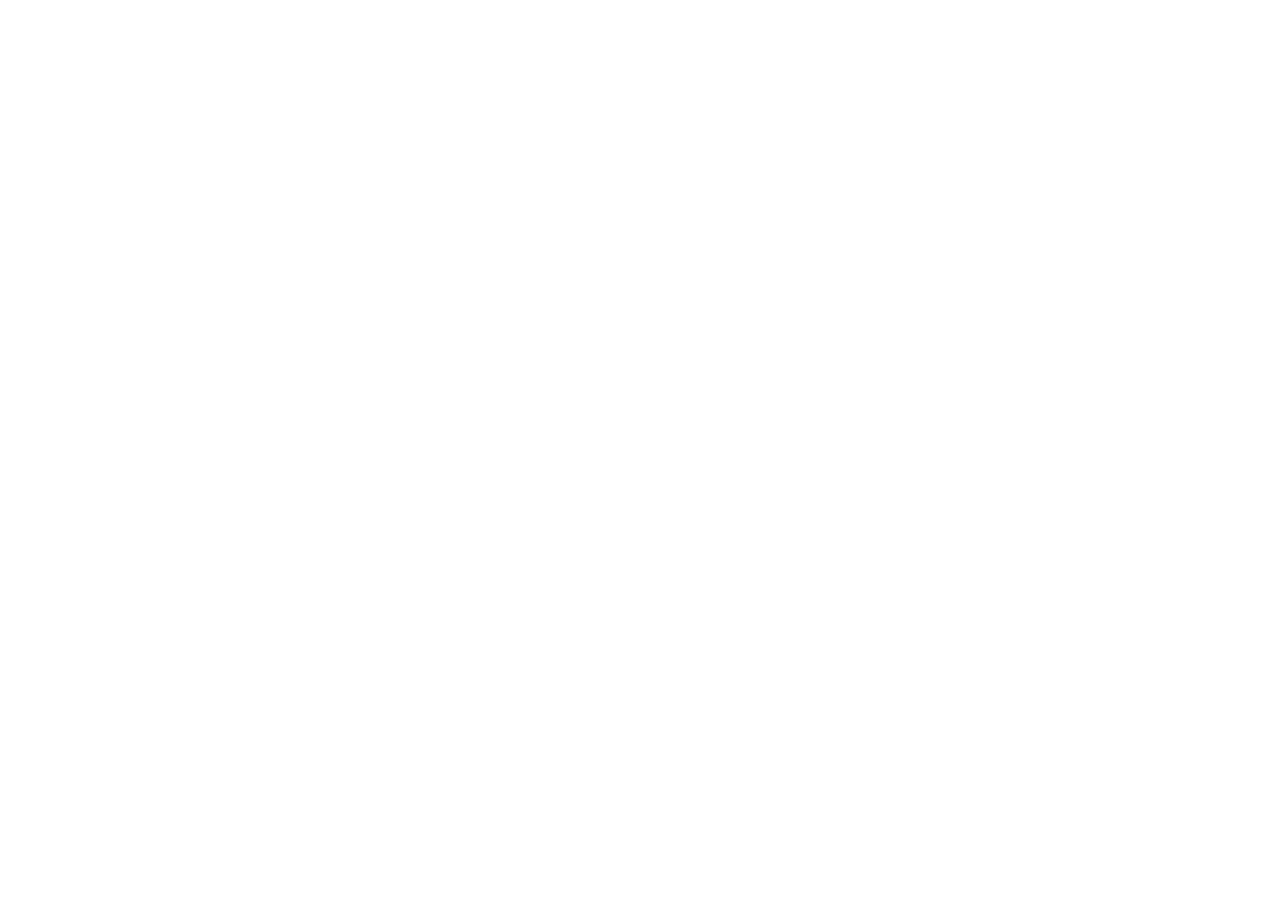
==== about.html @ 26c3a4bf "Homepage build" ====
<!DOCTYPE html>
<html lang="en">

    <head>
        <meta charset="UTF-8">
        <meta http-equiv="X-UA-Compatible" content="IE=edge">
        <meta name="viewport" content="width=device-width, initial-scale=1.0">
        <title>Tech2etc Ecommerce Tutorial</title>
        <link rel="stylesheet" href="https://pro.fontawesome.com/releases/v5.10.0/css/all.css" />

        <link rel="stylesheet" href="style.css">
    </head>

    <body>

        <script src="script.js"></script>
    </body>

</html>
---- style.css ----
@import url("https://fonts.googleapis.com/css2?family=Spartan:wght@100;200;300;400;500;600;700;800;900&display=swap");
* {
  margin: 0;
  padding: 0;
  box-sizing: border-box;
  font-family: "Spartan", sans-serif;
}

html {
  scroll-behavior: smooth;
}

/* Global Styles */

h1 {
  font-size: 50px;
  line-height: 64px;
  color: #222;
}

h2 {
  font-size: 46px;
  line-height: 54px;
  color: #222;
}

h4 {
  font-size: 20px;
  color: #222;
}

h6 {
  font-weight: 700;
  font-size: 12px;
}

p {
  font-size: 16px;
  color: #465b52;
  margin: 15px 0 20px 0;
}

.section-p1 {
  padding: 40px 80px;
}

.section-m1 {
  margin: 40px 0;
}

button.normal {
  font-size: 14px;
  font-weight: 600;
  padding: 15px 30px;
  color: #000;
  background-color: #fff;
  border-radius: 4px;
  cursor: pointer;
  border: none;
  outline: none;
  transition: 0.2s;
}

button.white {
  font-size: 13px;
  font-weight: 600;
  padding: 11px 18px;
  color: #fff;
  background-color: transparent;
  cursor: pointer;
  border: 1px solid #fff;
  outline: none;
  transition: 0.2s;
}

body {
  width: 100%;
}

/*header start*/
#header{
  display: flex;
  align-items: center;
  justify-content: space-between;
  padding: 20px 80px;
  background: #e3e6f3;
  box-shadow: 0 5px 15px rgba(0, 0, 0, 0.07); 
  z-index: 999;
  position: sticky;
  top: 0;
  left: 0;

}

#navbar{
  display: flex;
  align-items: center;
  justify-content: center;


}

#navbar li{
  list-style: none;
  padding: 0 20px;
  position: relative;
}

#navbar li a{
  text-decoration: none;
  font-size: 16px;
  font-weight: 600;
  color: #1a1a1a;
  transition: 0.3s ease;
}

#navbar li a:hover,
#navbar li a.active {
  color: #088178;
  
}

#navbar li a.active::after,
#navbar li a:hover::after {
  content: "";
  width: 30%;
  height: 2px;
  background: #088178;
  position: absolute;
  bottom: -4px;
  left: 20px;
}
/*header END*/


/*Home Page start*/
#hero {
  background-image: url("img/hero4.png");
  height: 90vh;
  width: 100%;
  background-size: cover;
  background-position: top 25% right 0;
  padding: 0 80px;
  display: flex;
  flex-direction: column;
  align-items: flext-start;
  justify-content: center;
}

#hero h4{
  padding-bottom: 15px;
}

#hero h1{
  color: #088178;
}

#hero button {
  background-image: url("img/button.png");
  background-color: transparent;
  width: 250px;
  border: 0;
  padding: 14px 80px 14px 65px;
  background-repeat: no-repeat;
  cursor: pointer;
  font-weight: 700;
  font-size: 15px;
}

#feature{
  display: flex;
  align-items: center;
  justify-content: space-between;
  flex-wrap: wrap;
}

#feature .fe-box {
  width: 161px;
  text-align: center;
  padding: 25px 15px;
  box-shadow: 20px 20px 34px rgba(0, 0, 0, 0.03);
  border: 1px solid #cce7d0;
  border-radius: 4px;
  margin: 15px;
}

#feature .fe-box:hover {
  box-shadow: 10px 10px 54px rgba(70, 62, 221, 0.1);

}

#feature .fe-box img {
  width: 100%;
  margin-bottom: 10px;
}

#feature .fe-box h6{
  display: inline-block;
  padding: 9px 8px 6px 8px;
  line-height: 1;
  border-radius: 4px;
  color: #088178;
  background-color: #fddde4;

}

#feature .fe-box:nth-child(2) h6 {
  background-color: #cdebbc;
}

#feature .fe-box:nth-child(3) h6 {
  background-color: #d1e8f2;
}

#feature .fe-box:nth-child(4) h6 {
  background-color: #cdd4f8;
}

#feature .fe-box:nth-child(5) h6 {
  background-color: #f6dbf6;
}

#feature .fe-box:nth-child(6) h6 {
  background-color: #fff2e5;
}

#product1 {
  text-align: center;
} 

#product1 .pro{
  width: 23%;
  min-width: 250px;
  padding: 10px 12px;
  border: 1px solid #cce7d0;
  border-radius:25px;
  cursor: pointer;
  box-shadow: 20px 20px 30px rgba(0, 0, 0, 0.02);
  margin: 15px 0;
  transition: 0.2s ease;
  position: relative;
}

#product1 .pro:hover {
  box-shadow: 20px 20px 30px rgba(0, 0, 0, 0.06);
}

#product1 .pro img {
  width: 100%;
  border-radius: 20px;
}

#product1 .pro .des {
  text-align: start;
  padding: 10px 0;
}

#product1 .pro .des span {
  color: #606063;
  font-size: 12px;
}

#product1 .pro .des h5 {
  padding-top: 7px;
  color: #1a1a1a;
  font-size: 14px;
}

#product1 .pro .des i{
  font-size: 12px;
  color: rgb(243, 181, 25);
}

#product1 .pro .des h4{
  padding-top: 7px;
  font-size: 15px;
  font-weight: 700;
  color: #088178;
}

#product1 .pro .cart{
  width: 40px;
  height: 40px;
  line-height: 40px;
  border: 50px;
  background-color: #e8f6ea;
  font-weight: 500;
  color: #088178;
  border: 1px solid #cce7d0;
  border-radius: 80%;
  position: absolute;
  bottom: 14px;
  right: 10px;
}

#product1 .pro-container {
  display: flex;
  justify-content: space-between;
  padding-top: 20px;
  flex-wrap: wrap;
}

#banner {
  display: flex;
  flex-direction: column;
  justify-content: center;
  align-items: center;
  text-align: center;
  background-image: url(img/banner/b2.jpg);
  width: 100%;
  height: 40vh;
  background-size: cover;
  background-position: center;
}

#banner h4{
  color: #fff;
  font-size: 16px;
}

#banner h2{
  color: #fff;
  font-size: 30px;
  padding: 10px 0;
}

#banner h2 span{
  color: #ef3636;
}

#banner button:hover{
  background: #088178;
  color: #fff;
}

#sm-banner{
  display: flex;
  justify-content: space-between;
  flex-wrap: wrap;
}

#sm-banner .banner-box{
  display: flex;
  flex-direction: column;
  justify-content: center;
  align-items: flex-start;
  background-image: url(img/banner/b17.jpg);
  min-width: 560px;
  height: 50vh;
  background-size: cover;
  background-position: center;
  padding: 30px;
}

#sm-banner .banner-box2{
  background-image: url(img/banner/b10.jpg);

}

#sm-banner h4{
  color: #fff;
  font-size: 20px;
  font-weight: 300;
}

#sm-banner h2{
  color: #fff;
  font-size: 28px;
  font-weight: 800;
}

#sm-banner span{
  color: #fff;
  font-size: 14px;
  font-weight: 500;
  padding-bottom: 15px;
}

#sm-banner .banner-box:hover button {
  background: #088178;
  border: 1 px solid #088178;

}

#banner3{
  display: flex;
  justify-content: space-between;
  flex-wrap: wrap;
  padding: 0 80px;

}

#banner3 .banner-box{
  display: flex;
  flex-direction: column;
  justify-content: center;
  align-items: flex-start;
  background-image: url(img/banner/b7.jpg);
  min-width: 30%;
  height: 30vh;
  background-size: cover;
  background-position: center;
  padding: 20px;
  margin-bottom: 20px;
}

#banner3 .banner-box2{
  background-image: url("img/banner/b4.jpg");
}

#banner3 .banner-box3{
  background-image: url("img/banner/b18.jpg");
}

#banner3 h2{
  color: #fff;
  font-weight: 900;
  font-size: 22px;
}

#banner3 h3{
  color: #ec544e;
  font-weight: 800;
  font-size: 15px;
}

#newsletter{
  display: flex;
  justify-content: space-between;
  flex-wrap: wrap;
  align-items: center;
  background-image: url("img/banner/b14.png");
  background-repeat: no-repeat;
  background-position: 20% 30%;
  background-color: #041e42;
}

#newsletter h4{
  font-size: 22px;
  font-weight: 700;
  color: #fff;
}

#newsletter p{
  font-size: 14px;
  font-weight: 600;
  color: #818ea0;
}

#newsletter p span{
  color: #ffbd27;
}

#newsletter .form{
  display: flex;
  width: 40%;
}

#newsletter input{
  height: 3.125rem;
  padding: 0 1.25rem;
  font-size: 14px;
  width: 70%;
  border: 1px solid transparent;
  border-radius: 4px;
  outline: none;
  border-top-right-radius: 0;
  border-bottom-right-radius: 0;
}

#newsletter button{
  
  background-color: #088178;
  color: #fff;
  white-space: nowwrap;
  border-top-left-radius: 0;
  border-bottom-left-radius: 0;
}

footer{
  display: flex;
  flex-wrap: wrap;
  justify-content: space-between; 
}

footer .col{
  display: flex;
  flex-direction: column;
  align-items: flex-start;
  margin-bottom: 20px;
}

footer .logo{
  margin-bottom: 30px;
}

footer h4 {
  font-size: 14px;
}

footer p{
  font-size: 13px;
  margin: 0 0 8px 0; 
}

footer a{
  font-size: 13px;
  text-decoration: none;
  color: #222;
  margin-bottom: 10px;
}

footer .follow{
  margin-top: ;
}
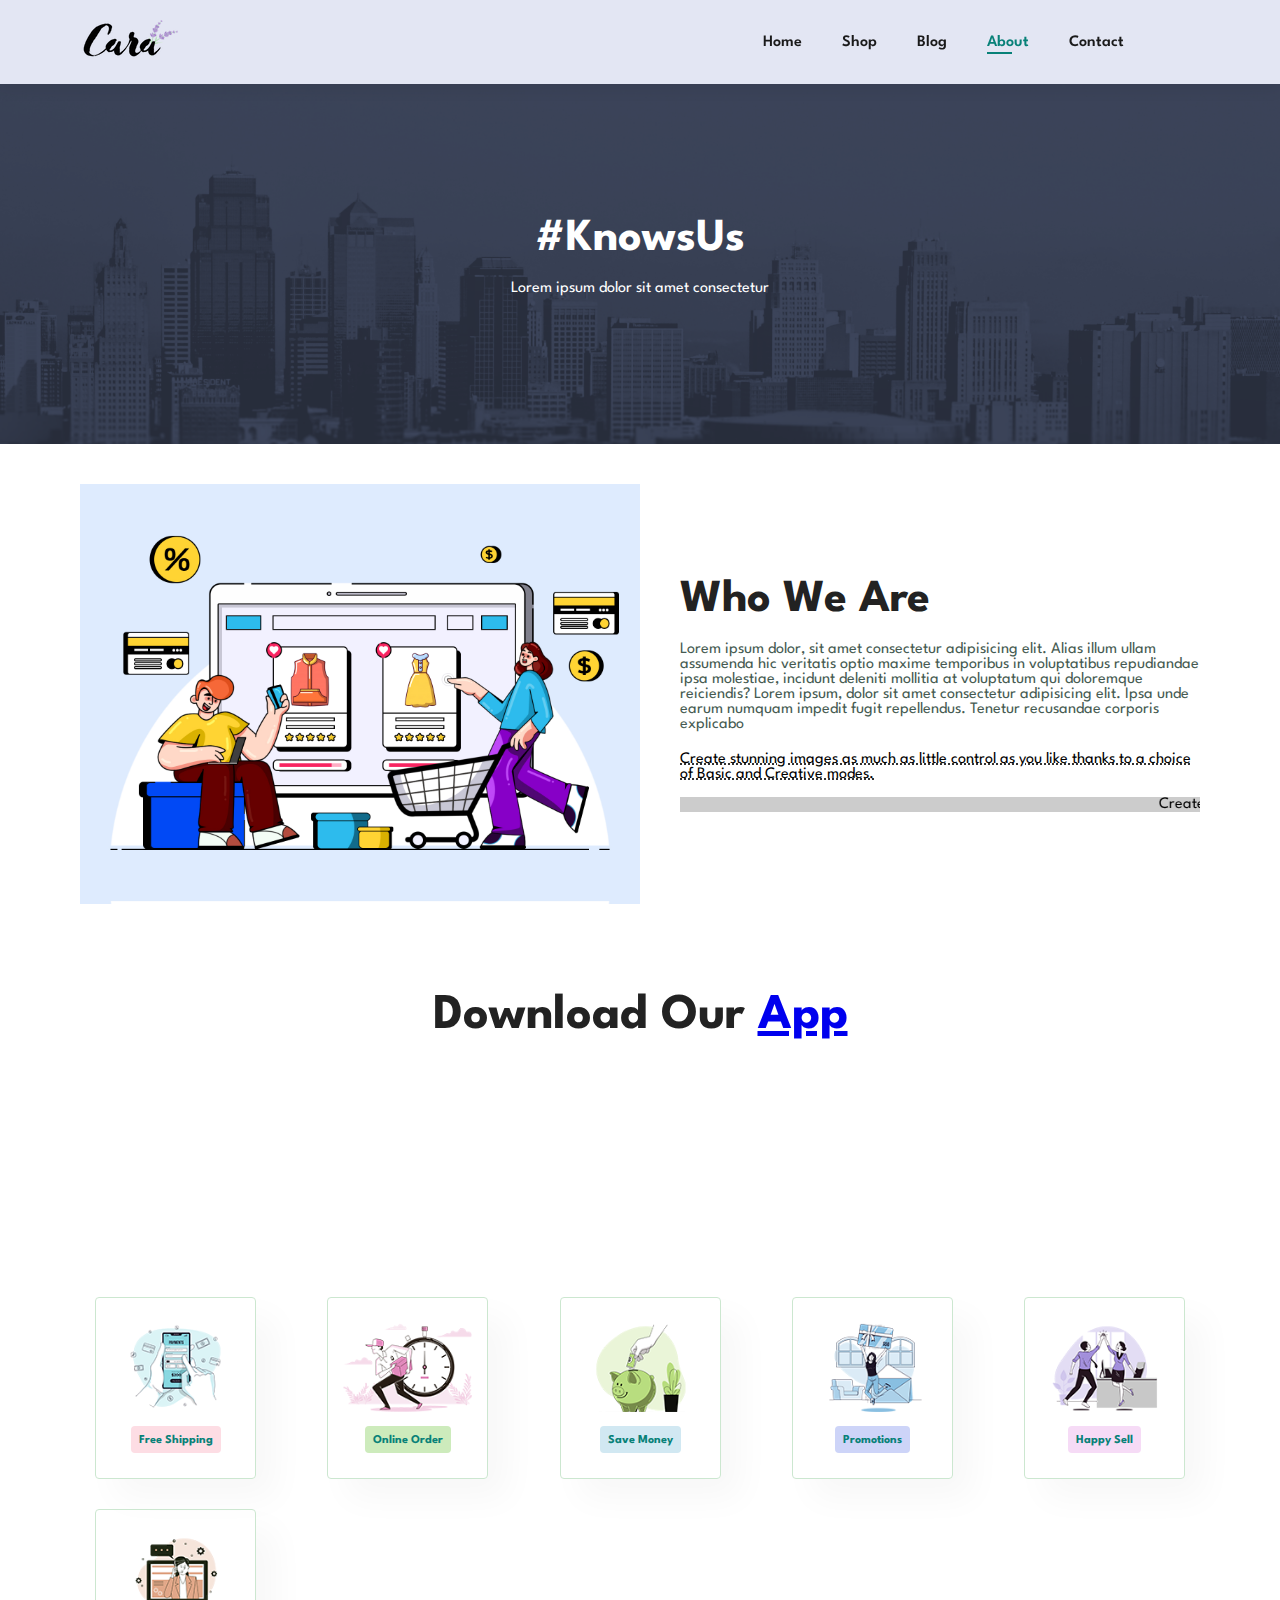
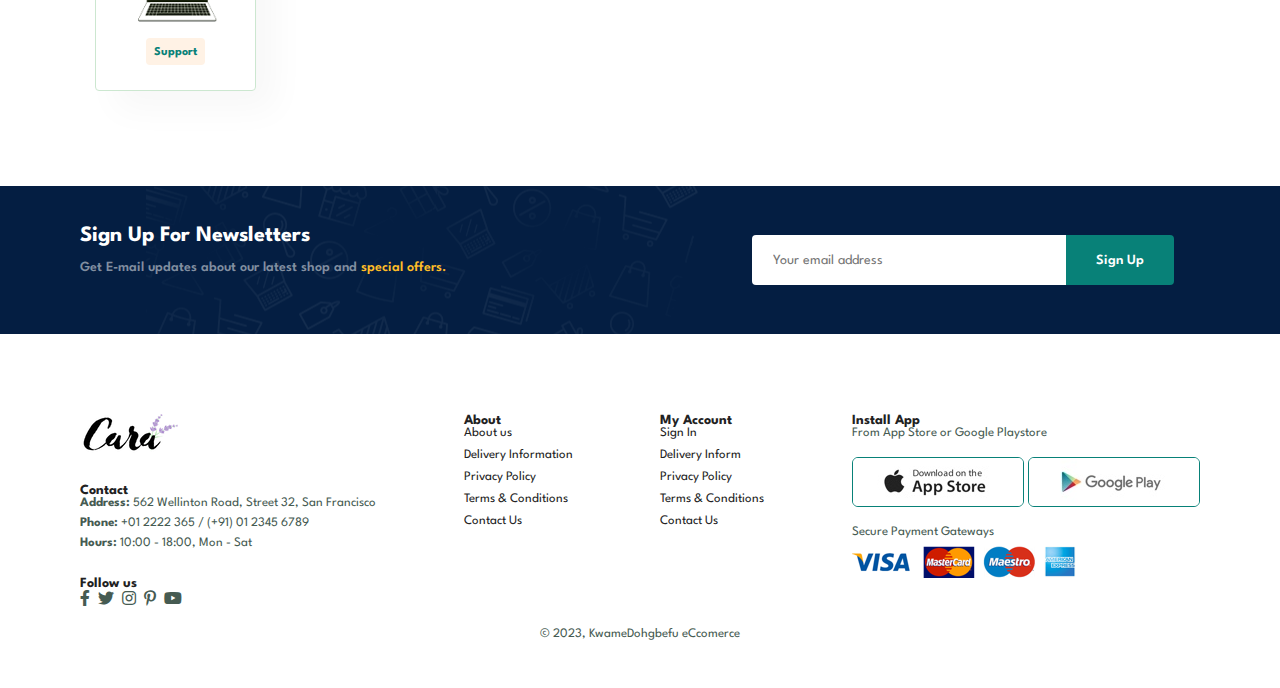
==== commit 26283316: "About and Contact pages finished" ====
--- a/about.html
+++ b/about.html
@@ -12,6 +12,161 @@
     </head>
 
     <body>
+        <section id="header">
+
+            <a href="#"><img src="img/logo.png" class="logo" alt=""></a>
+
+            <div>
+                <ul id="navbar">
+                    <li><a href="index.html">Home</a></li>
+                    <li><a href="shop.html">Shop</a></li>
+                    <li><a href="blog.html">Blog</a></li>
+                    <li><a class="active" href="about.html">About</a></li>
+                    <li><a href="contact.html">Contact</a></li>
+                    <li id="lg-bag"><a href="cart.html"><i class="far fa-shopping-bag"></i></a></li>
+                    <a href="#" id="close"> <i class="far fa-times"></i> </a>
+                </ul>
+            </div>
+            <div id="mobile">
+                <a href="cart.html"><i class="far fa-shopping-bag"></i></a>
+                <i id="bar" class="fas fa-outdent"></i>
+
+            </div>
+
+        </section>
+
+        <section id="page-header" class="about-header">
+    
+            <h2>#KnowsUs</h2>
+            
+            <p>Lorem ipsum dolor sit amet consectetur</p>
+ 
+        </section>
+
+        <section id="about-head" class="section-p1">
+            <img src="img/about/a6.jpg" alt="">
+            <div>
+                <h2>Who We Are</h2>
+                <p>Lorem ipsum dolor, sit amet consectetur adipisicing elit. Alias 
+                illum ullam assumenda hic veritatis optio maxime temporibus in 
+                voluptatibus repudiandae ipsa molestiae, incidunt deleniti mollitia 
+                at voluptatum qui doloremque reiciendis? Lorem ipsum, dolor sit amet 
+                consectetur adipisicing elit. Ipsa unde earum numquam impedit fugit 
+                repellendus. Tenetur recusandae corporis explicabo </p>
+
+                <abbr title="">Create stunning images as much as little control as you
+                like thanks to a choice of Basic and Creative modes.</abbr>
+
+                <br><br>
+                <marquee bgcolor="#ccc" loop="-1" scrollamount="5" width="100%">Create 
+                stunning images as much or as little control as you like thanks to a 
+                choice of Basic and Creative modes
+                </marquee>
+
+            </div>
+
+        </section>
+
+        <section id="about-app" class="section-p1">
+            <h1>Download Our <a href="#">App</a> </h1>
+            <div class="video">
+                <video autoplay muted loop src="img/about/1.mp4"></video>
+            </div>
+        </section>
+
+        <section id="feature" class="section-p1">
+            <div class="fe-box">
+                <img src="img/features/f1.png" alt="">
+                <h6>Free Shipping</h6>
+            </div>
+            <div class="fe-box">
+                <img src="img/features/f2.png" alt="">
+                <h6>Online Order</h6>
+            </div>
+            <div class="fe-box">
+                <img src="img/features/f3.png" alt="">
+                <h6>Save Money</h6>
+            </div>
+            <div class="fe-box">
+                <img src="img/features/f4.png" alt="">
+                <h6>Promotions</h6>
+            </div>
+            <div class="fe-box">
+                <img src="img/features/f5.png" alt="">
+                <h6>Happy Sell</h6>
+            </div>
+            <div class="fe-box">
+                <img src="img/features/f6.png" alt="">
+                <h6>Support</h6>
+            </div>
+            
+        </section>
+
+        <section id="newsletter" class="section-p1 section-m1"> 
+            <div class="newstext">
+                <h4>Sign Up For Newsletters</h4>
+                <p>Get E-mail updates about our latest shop and <span>special offers.</span></p>
+            </div>
+            <div class="form">
+                <input type="text" placeholder="Your email address" name="" id="">
+                <button class="normal">Sign Up</button>
+            </div>
+        </section>
+
+
+        <footer class="section-p1">
+            <div class="col">
+                <img class="logo" src="img/logo.png" alt="">
+                <h4>Contact</h4>
+                <p> <strong>Address:</strong> 562 Wellinton Road, Street 32, San Francisco</p>
+                <p><strong>Phone:</strong> +01 2222 365 / (+91) 01 2345 6789</p>
+                <p> <strong>Hours:</strong> 10:00 - 18:00, Mon - Sat</p>
+                <div class="follow">
+                    <h4>Follow us</h4>
+                    <div class="icon">
+                        <i class="fab fa-facebook-f"></i>
+                        <i class="fab fa-twitter"></i>
+                        <i class="fab fa-instagram"></i>
+                        <i class="fab fa-pinterest-p"></i>
+                        <i class="fab fa-youtube"></i>
+
+                    </div>
+                </div>
+            </div>
+
+            <div class="col">
+                <h4>About</h4>
+                <a href="#">About us</a>
+                <a href="#">Delivery Information</a>
+                <a href="#">Privacy Policy</a>
+                <a href="#">Terms & Conditions</a>
+                <a href="#">Contact Us</a>
+            </div>
+
+            <div class="col">
+                <h4>My Account</h4>
+                <a href="#">Sign In</a>
+                <a href="#">Delivery Inform</a>
+                <a href="#">Privacy Policy</a>
+                <a href="#">Terms & Conditions</a>
+                <a href="#">Contact Us</a>
+            </div>
+
+            <div class="col install">
+                <h4>Install App</h4>
+                <p>From App Store or Google Playstore</p>
+                <div class="row">
+                    <img src="img/pay/app.jpg" alt="">
+                    <img src="img/pay/play.jpg" alt="">
+                </div>
+                <p>Secure Payment Gateways </p>
+                <img src="img/pay/pay.png" alt="">
+            </div>
+            <div class="copyright">
+                <p>© 2023, KwameDohgbefu eCcomerce</p>
+            </div>
+
+        </footer>
 
         <script src="script.js"></script>
     </body>
--- a/style.css
+++ b/style.css
@@ -117,7 +117,15 @@
 #navbar li a:hover,
 #navbar li a.active {
   color: #088178;
-  
+}
+
+#mobile{
+  display: none;
+  align-items: center;
+}
+
+#close{
+  display: none;
 }
 
 #navbar li a.active::after,
@@ -130,6 +138,8 @@
   bottom: -4px;
   left: 20px;
 }
+
+
 /*header END*/
 
 
@@ -511,5 +521,643 @@
 }
 
 footer .follow{
-  margin-top: ;
+  margin-top: 20px;
+}
+
+footer .follow i{
+  color: #465b52;
+  padding-right: 4px;
+  cursor: pointer;
+}
+
+
+footer .install .row img{
+  border: 1px solid #088178;
+  border-radius: 6px ;
+}
+
+footer .install .row img{
+  margin: 10px 0 15px 0;
+}
+
+footer .follow i:hover,
+footer a:hover{
+  color: #088178;
+}
+
+footer .copyright{
+  width: 100%;
+  text-align: center ;
+}
+
+
+
+
+
+
+
+
+/* Shop Page*/
+#page-header{
+  background-image: url("img/banner/b1.jpg");
+  width: 100%;
+  height: 40vh;
+  background-size: cover;
+  display: flex;
+  justify-content: center;
+  text-align: center;
+  flex-direction: column;
+  position: 14px;
+}
+
+#page-header h2,
+#page-header p{
+  color: #fff;
+}
+
+#pagination{
+  text-align: center;
+}
+
+#pagination a{
+  text-decoration: none;
+  background-color: #088178;
+  padding: 15px 20px;
+  border-radius: 4px;
+  color: #fff;
+  font-weight: 600;
+}
+
+#pagination a i{
+  font-size: 16px;
+  font-weight: 600;
+}
+
+
+/*Single Product */
+#prodetails{
+  display: flex;
+  margin-top: 20px;
+}
+
+#prodetails .single-pro-image {
+  width: 40%;
+  margin-right: 50px; 
+}
+
+.small-img-group{
+  display: flex;
+  justify-content: space-between;
+}
+
+.small-img-col{
+  flex-basis: 24%;
+  cursor: pointer;
+}
+
+#prodetails .single-pro-details{
+  width: 50%;
+  padding-top: 30px;
+}
+
+#prodetails .single-pro-details .padtop{
+  display: flex;
+  margin-top: 15px;
+
+}
+
+
+#prodetails .single-pro-details h4{
+  padding: 40px 0 20px 0;
+}
+
+#prodetails .single-pro-details h2{
+  font-size: 26px;
+}
+
+#prodetails .single-pro-detailsn select{
+  display: flex;
+  padding: 5px 10px;
+  margin-bottom: 10px;
+}
+
+#prodetails .single-pro-details input{
+  width: 50px;
+  height: 47px;
+  padding-left: 10px; 
+  font-size: 16px ;
+  margin-right: 10px;
+}
+
+#prodetails .single-pro-details input:focus {
+  outline: none;
+}
+
+#prodetails .single-pro-details button{
+  background-color: #088178;
+  color: #fff;
+}
+
+#prodetails .single-pro-details span{
+  line-height: 25px;
+}
+
+/* Blog Page */
+#page-header.blog-header{
+  background-image: url("img/banner/b19.jpg");
+}
+
+#blog{
+  padding: 150px 15px 0 150px;
+
+}
+
+#blog .blog-box{
+  display: flex;
+  align-items: center;
+  width: 100%;
+  position:relative;
+  padding-bottom: 90px;
+}
+
+#blog .blog-img {
+  width: 50%;
+  margin-right: 40px;
+}
+
+#blog img{
+  width: 100%;
+  height: 300px;
+  object-fit: cover;
+}
+
+#blog .blog-details{
+  width: 50%;
+}
+
+#blog .blog-details a{
+  text-decoration: none;
+  font-size: 11px;
+  color: #000;
+  font-weight: 700;
+  position: relative;
+  transition: 0.3s;
+}
+
+#blog .blog-details a::after {
+  content: "";
+  width: 50px;
+  height: 1px;
+  background-color: #000;
+  position: absolute;
+  top: 4px;
+  right: -60px;
+   
+}
+
+#blog .blog-details a:hover{
+  color: #088178;
+}
+
+#blog .blog-details a:hover::after{
+  background-color: #088178;
+}
+
+#blog .blog-box h1{
+  position:absolute;
+  top: -40px;
+  left: 0;
+  font-size: 70px;
+  font-weight: 700px;
+  color: #c9cbce;
+  z-index: -9 ;
+}
+
+/*About Page*/
+#page-header.about-header{
+  background-image: url("img/about/banner.png");
+
+}
+
+#about-head{
+  display: flex;
+  align-items: center;
+}
+
+#about-head img{
+  width: 50%;
+  height: auto;
+}
+
+#about-head div{
+  padding-left: 40px;
+}
+
+#about-app{
+  text-align: center;
+  display: flex;
+  flex-direction: column;
+  align-items: center;
+}
+
+#about-app .video{
+  width: 70%;
+  height: 100%;
+  margin-top: 30px auto 0 auto;
+}
+
+#about-app .video video{
+  width: 100%;
+  height: 100%;
+  border-radius: 20px;
+}
+
+
+/* Contact Page */
+#contact-details{
+  display: flex;
+  align-items: center;
+  justify-content: space-around;
+}
+
+#contact-destails .details{
+  width: 40%;
+}
+#contact-details .details span,
+#form-details form span {
+  font-size: 12px;
+}
+#contact-details .details h2,
+#form-details form h2{
+  font-size: 26px;
+  line-height: 35px;
+  padding: 20px 0;
+}
+#contact-details .details h3{
+  font-size: 16px;
+  padding-bottom: 15px;
+}
+
+#contact-details .details li{
+  list-style: none;
+  display: flex;
+  padding: 16px 0;
+}
+
+#contact-details .details li i{
+  font-size: 14px;
+  padding-right: 22px;
+}
+
+
+#contact-details .details li p{
+  font-size: 14px;
+  margin: 0;
+}
+
+#contact-details .map{
+  width: 55%;
+  height: 400px;
+}
+
+#contact-details .map iframe{
+  width: 100%;
+  height: 100%;
+}
+
+#form-details{
+  display: flex;
+  justify-content: space-between;
+  margin: 30px;
+  padding: 80px;
+  border: 1px solid #e1e1e1 ;
+}
+
+#form-details form{
+  width: 65%;
+  display:flex;
+  flex-direction:column;
+  align-items:flex-start;
+}
+
+#form-details form input,
+#form-details form textarea{
+  width: 100%;
+  padding: 12px 15px;
+  outline: none;
+  margin-bottom: 20px;
+  border: 1px solid #e1e1e1;
+}
+
+#form-details form button{
+  background-color: #088178;
+  color: #fff;
+}
+
+#form-details .people div{
+  padding-bottom: 25px;
+  display: flex;
+  align-items: flex-start;
+}
+#form-details .people div img{
+  width: 65px;
+  height: 65px;
+  object-fit: cover;
+  margin-right: 15px;
+}
+
+#form-details .people div p{
+  margin: 0;
+  font-size: 13px;
+  line-height: 24px;
+}
+
+#form-details .people div p span{
+  display: block;
+  font-size: 16px;
+  font-weight: 600;
+  color: #000;
+}
+
+
+
+
+
+
+
+
+
+
+
+
+
+
+
+
+
+
+/* Start Media Querry*/
+@media (max-width:799px) {
+  .section-p1{
+    padding: 40px 40px;
+  }
+  #navbar{
+    display: flex;
+    flex-direction:column;
+    align-items: flex-start;
+    justify-content: flex-start;
+    position: fixed;
+    top: 0;
+    right: -300px;
+    height: 100vh;
+    width: 300px;
+    background-color: #e3e6f3 ;
+    padding: 80px 0 0 10px;
+    transition: 0.3s;
+  }
+  #navbar.active{
+    right: 0px;
+  }
+  #navbar li{
+    margin-bottom: 25px;
+  }
+  #mobile{
+    display: flex;
+    align-items: center;
+  }
+  #mobile i{
+    color: #1a1a1a;
+    font-size: 25px;
+    padding-left: 20px;
+  }
+
+  #close{
+    display: initial;
+    position: absolute;
+    top: 30px;
+    left:30px;
+    color: #222 ;
+    font-size: 24px;
+  }
+
+  #lg-bag{
+    display: none;
+  }
+
+  #hero {
+    height: 70vh;
+    padding: 0 80px;
+    background-position: top 30% right 30%;
+  }
+
+  #feature{
+    justify-content: center;
+  }
+
+  #feature .fe-box{
+    margin: 15px 15px;
+  }
+
+  #product1 .pro-container {
+    justify-content: center;
+  }
+
+  #product1 .pro{
+    justify-content: center;
+  }
+
+  #banner {
+    height: 20vh;
+  }
+
+  #sm-banner .banner-box{
+    min-width: 100%;
+    height: 30vh;
+  }
+
+  #banner3{
+    padding: 0 40px;
+  }
+
+  #banner3 .banner-box{
+    width: 28%;
+  }
+
+  #newsletter .form{
+    width: 70%;
+  }
+
+  /*Contact Page*/
+  #form-details{
+    padding: 40px;
+  }
+  #form-details form{
+    width: 50%;
+  }
+}
+
+
+@media (max-width: 477px){
+  .section-p1{
+    padding: 20px;
+  }
+  #header{
+    padding: 10px 30px;
+  }
+
+  h1{
+    font-size: 38px;
+  }
+
+  h2{
+    font-size: 32px;
+  }
+
+  #hero{
+    padding: 0 20px;
+    background-position: 55%;
+  }
+
+  #feature{
+    justify-content: space-between;
+  }
+
+  #feature .fe-box {
+    width: 155px;
+    margin: 0 0 15px 0;
+  }
+
+  #product1 .pro{
+    width: 100%;
+  }
+
+  #banner{
+    height: 40vh;
+  }
+
+  #sm-banner .banner-box{
+    height: 40vh;
+  }
+  #sm-banner .banner-box2{
+    margin-top: 20px;
+  }
+
+  #banner3{
+    padding: 0 20px;
+  }
+
+  #banner3 .banner-box{
+    width: 100%;
+  }
+
+  #newsletter{
+    padding: 40px 20px;
+  }
+
+  #newsletter .form{
+    width: 100%;
+  }
+
+  #newsletter input{
+    width: 64.5%;
+  }
+
+  #footer .copyright {
+    text-align: start;
+  }
+
+  /*Single Product */
+  #prodetails{
+    display: flex;
+    flex-direction: column;
+  }
+
+  #prodetails .single-pro-image{
+    width: 100%;
+    margin-right: 0px;
+  }
+
+  #prodetails .single-pro-details .padtop{
+    display: flex;
+    flex-direction: column;
+  }
+
+  #prodetails .single-pro-details .padtop button{
+    margin-top: 10px;
+  }
+
+  #prodetails .single-pro-details{
+    width: 100%;
+    margin-right: 0px ;
+  }
+
+  #prodetails .single-pro-details .padtop button{
+    width: 250px;
+  }
+
+  /*blog page*/
+  #blog{
+    padding: 100px 20px 0 20px;
+  }
+
+  #blog .blog-box {
+    display: flex;
+    flex-direction: column;
+    align-items: flex-start;
+  }
+
+  #blog .blog-img{
+    width: 100%;
+    margin-right: 0px;
+    margin-bottom: 30px;
+  }
+  #blog .blog-details{
+    width: 100%;
+  }
+
+  /*About Page*/
+  #about-head {
+    flex-direction:column;
+  }
+
+  #about-head img{
+    width: 100%;
+    margin-bottom: 20px;
+  }
+
+  #about-head div{
+    padding-left: 0px;
+  }
+
+  #about-app .video{
+    width: 100%;
+  }
+
+  /* Contact Page*/
+  #contact-details{
+    flex-direction: column;
+  }
+
+  #contact-details .details{
+    width: 100%;
+    margin-bottom: 30px;
+  }
+
+  #contact-details .map{
+    width: 100%;
+  }
+
+  #form-details{
+    margin: 10px;
+    padding: 30px 10px;
+    flex-wrap: wrap;
+  }
+  #form-details form{
+    width: 100%;
+    margin-bottom: 30px;
+  }
+
+
+
+
 }